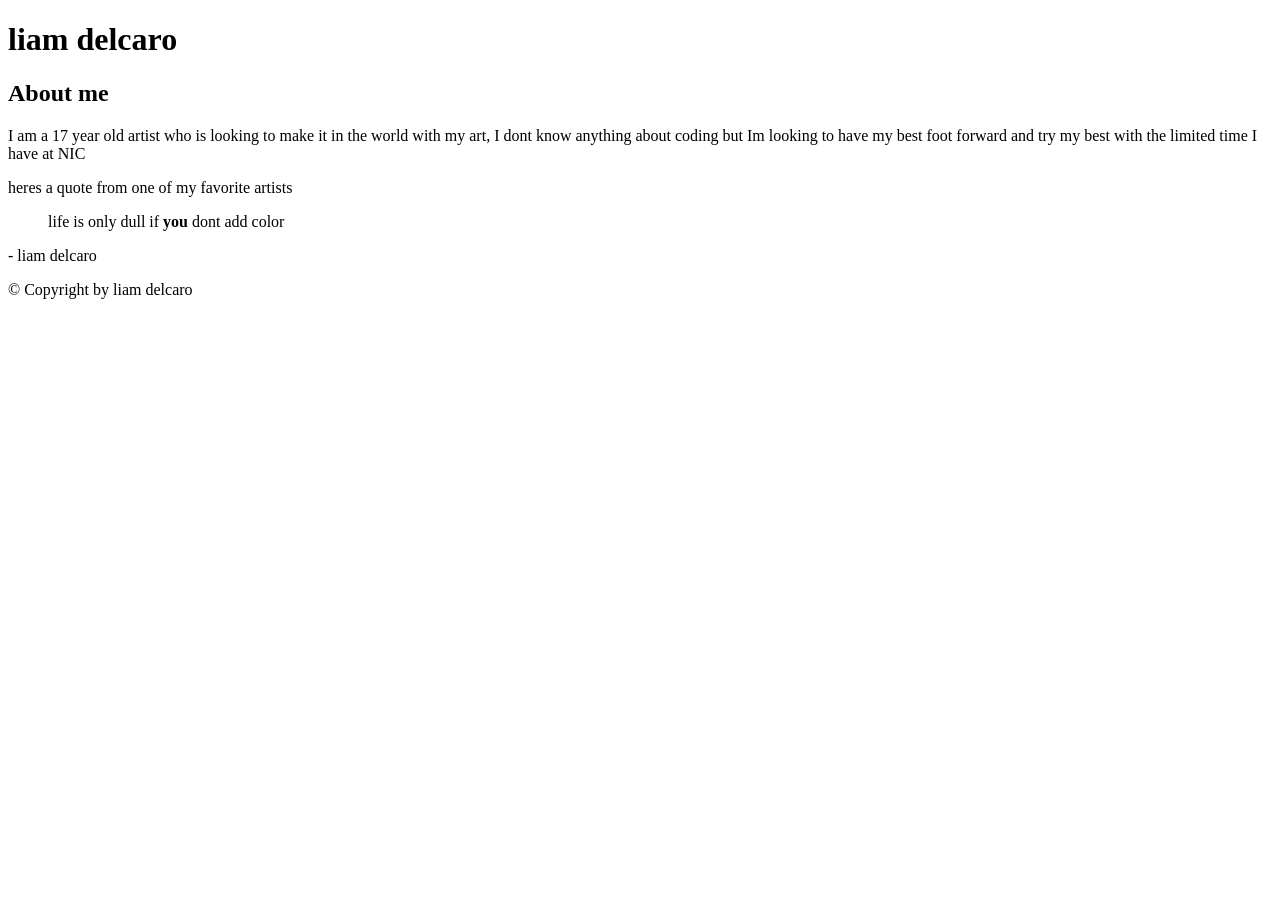
==== Exercise Files/personal-site/index.html @ 8e32c068 "changed title Changed the title to be my name" ====
<!DOCTYPE html>
<html lang="en">
<head>
    <meta charset="UTF-8">
    <meta name="viewport" content="width=device-width, initial-scale=1.0">
    <title>Liam delcaro, artist</title>
</head>
<body>
<h1>liam delcaro</h1>
<h2>About me</h2>
<p>I am a 17 year old artist who is looking to make it in the world with my art, I dont know anything about coding but Im looking to have my best foot forward and try my best with the limited time I have at NIC</p>
<p>heres a quote from one of my favorite artists</p>
<blockquote>
    <p>life is only dull if <strong>you</strong> dont add color</p>
</blockquote>
<p>- liam delcaro</p>
<p>© Copyright by liam&nbsp;delcaro</p>
</body>
</html>
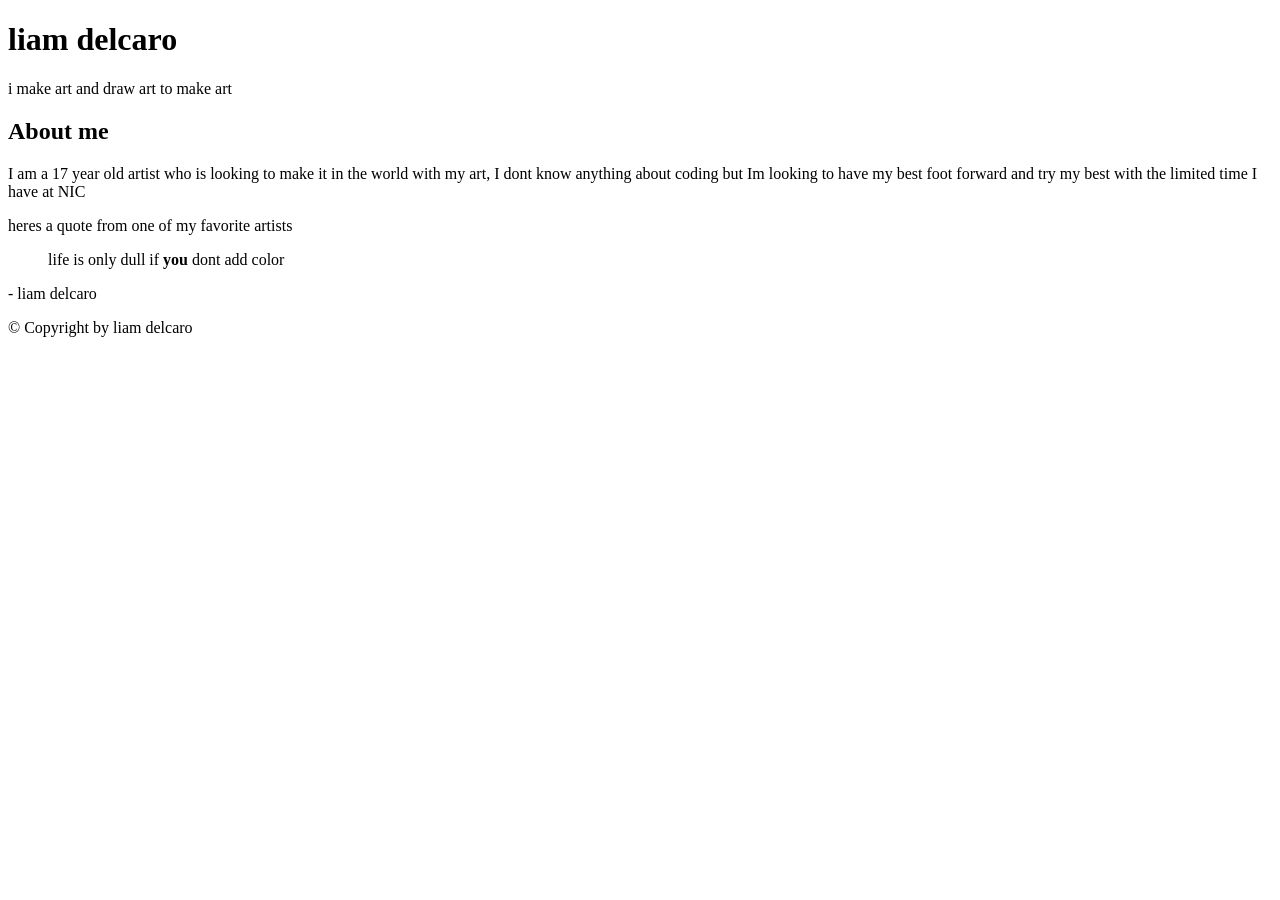
==== commit 021f4594: "Hgroup and <p> I added an hgroup between h1 and <p>" ====
--- a/Exercise Files/personal-site/index.html
+++ b/Exercise Files/personal-site/index.html
@@ -6,14 +6,24 @@
     <title>Liam delcaro, artist</title>
 </head>
 <body>
-<h1>liam delcaro</h1>
-<h2>About me</h2>
-<p>I am a 17 year old artist who is looking to make it in the world with my art, I dont know anything about coding but Im looking to have my best foot forward and try my best with the limited time I have at NIC</p>
-<p>heres a quote from one of my favorite artists</p>
-<blockquote>
-    <p>life is only dull if <strong>you</strong> dont add color</p>
-</blockquote>
-<p>- liam delcaro</p>
-<p>© Copyright by liam&nbsp;delcaro</p>
+    <header> 
+        <hgroup>
+    <h1>liam delcaro</h1> 
+    <p> i make art and draw art to make art</p>
+    </hgroup>     
+    </header>
+
+        <main>
+    <h2>About me</h2>
+    <p>I am a 17 year old artist who is looking to make it in the world with my art, I dont know anything about coding but Im looking to have my best foot forward and try my best with the limited time I have at NIC</p>
+    <p>heres a quote from one of my favorite artists</p>
+    <blockquote>
+        <p>life is only dull if <strong>you</strong> dont add color</p>
+    </blockquote>
+    <p>- liam delcaro</p>
+    </main> 
+    <footer> 
+       <p>© Copyright by liam&nbsp;delcaro</p> 
+    </footer>
 </body>
 </html>
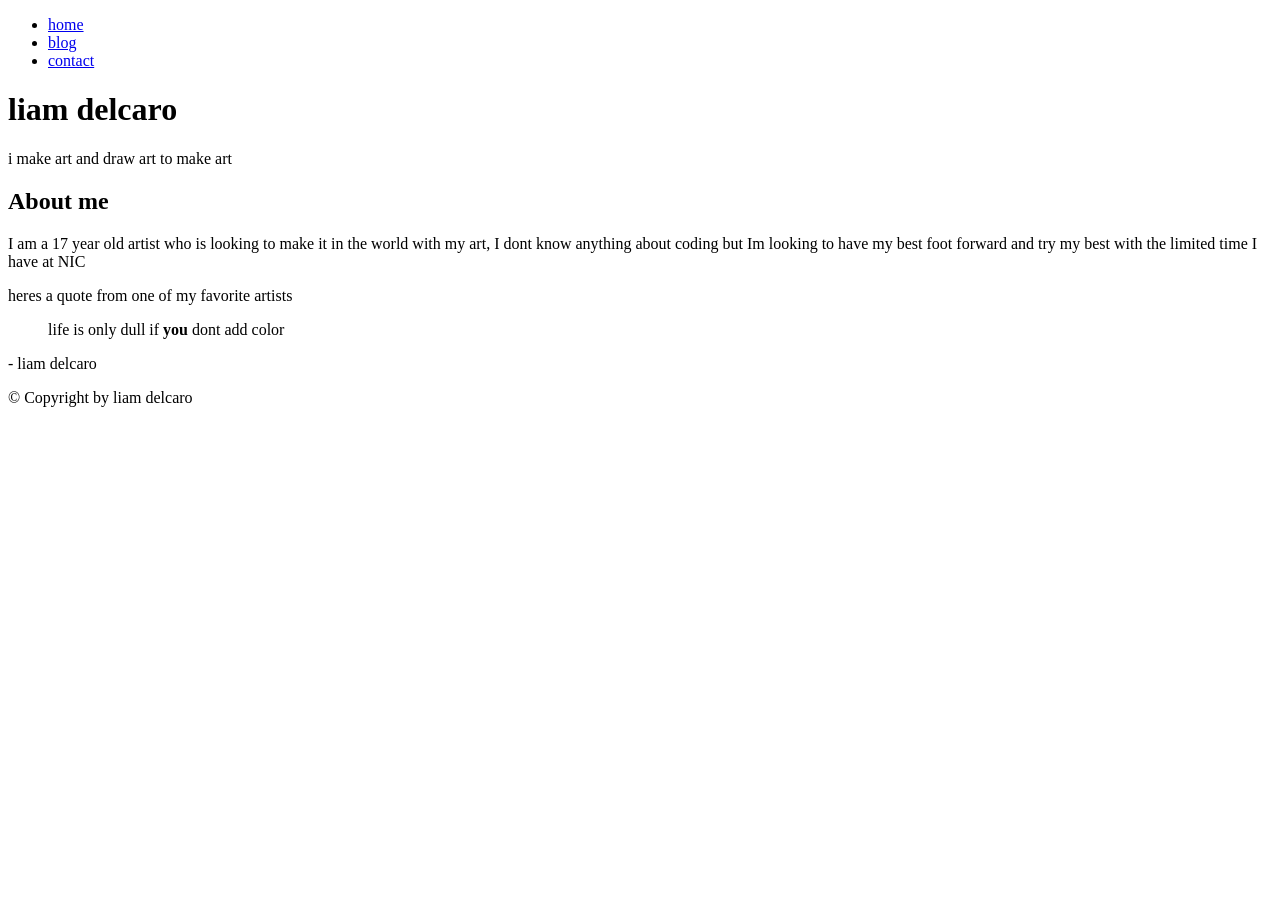
==== commit 89d54094: "Navigation links Gave the navigation links to the other two html files" ====
--- a/Exercise Files/personal-site/index.html
+++ b/Exercise Files/personal-site/index.html
@@ -7,6 +7,13 @@
 </head>
 <body>
     <header> 
+        <nav> 
+        <ul>
+            <li> <a href="index.html">home</a></li>
+            <li> <a href="blog.html">blog</a></li>
+            <li> <a href="contact.html">contact</a></li>
+        </ul>
+    </nav>
         <hgroup>
     <h1>liam delcaro</h1> 
     <p> i make art and draw art to make art</p>
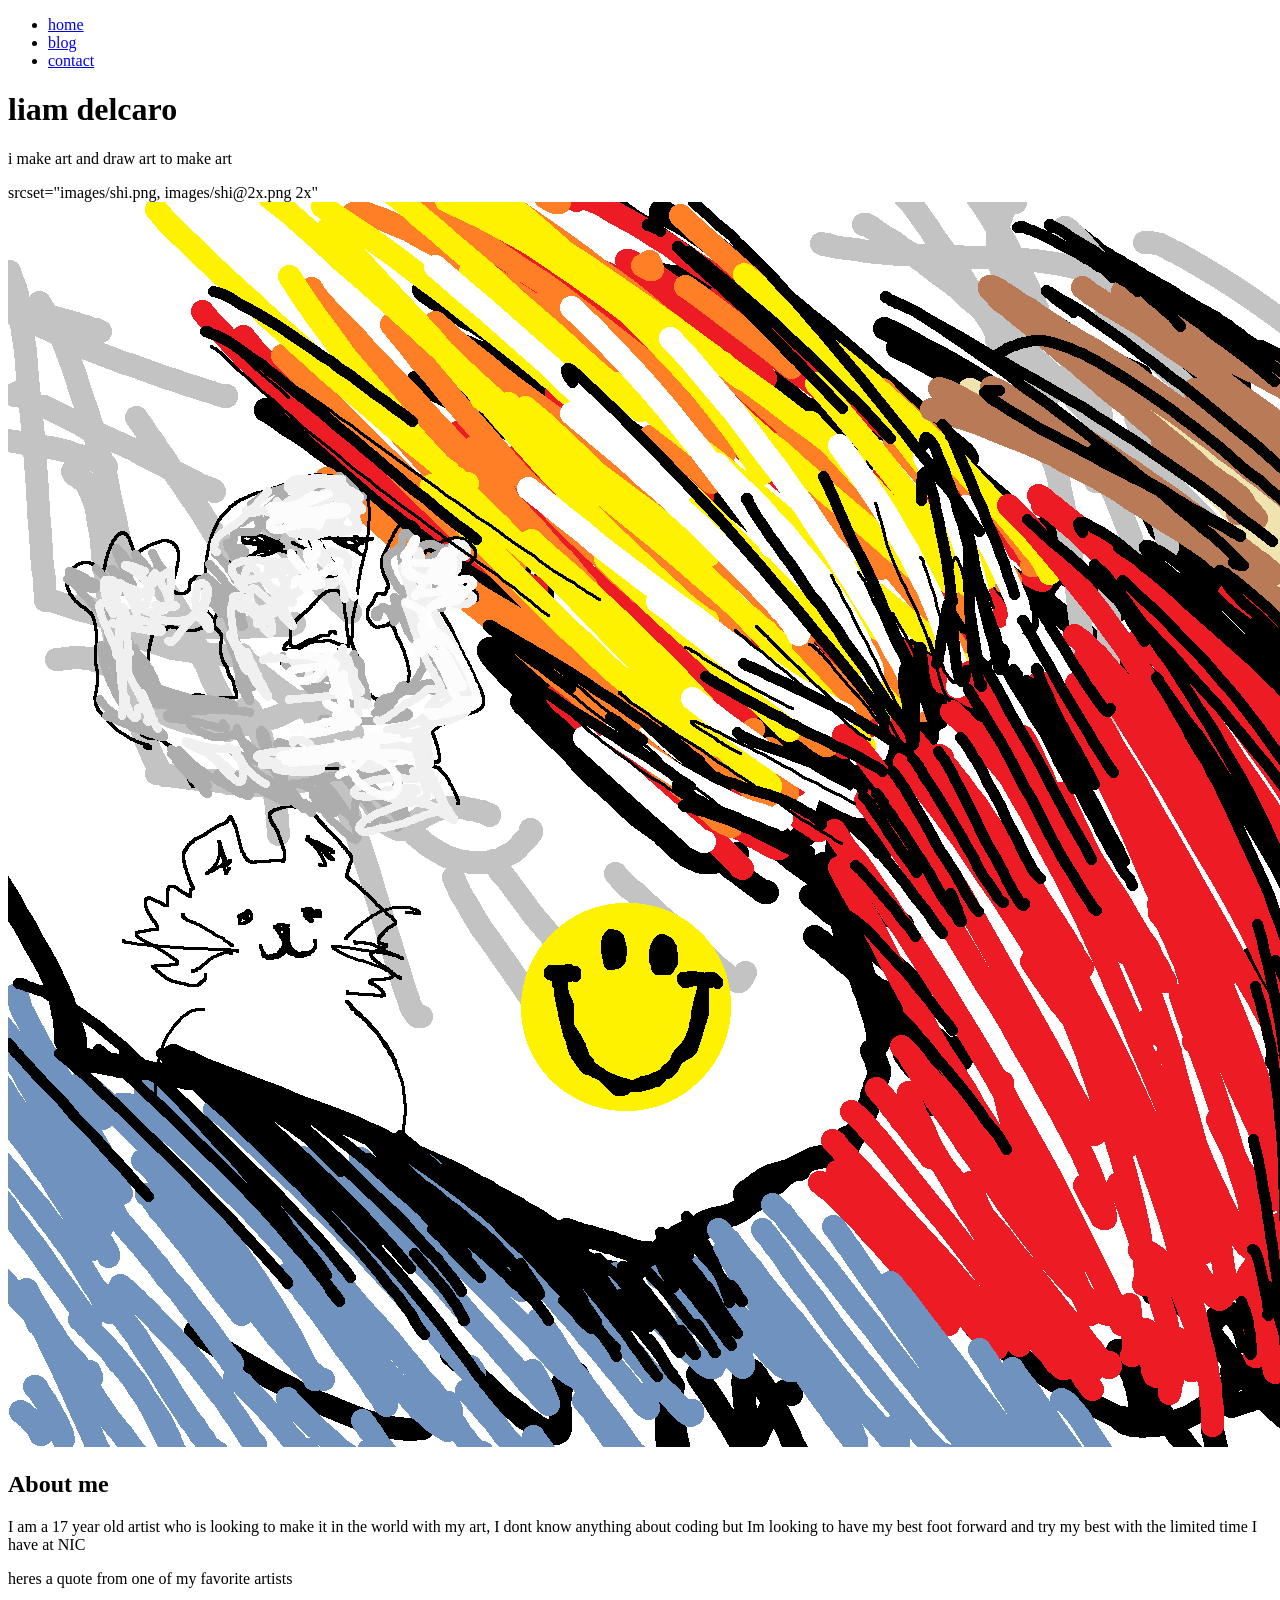
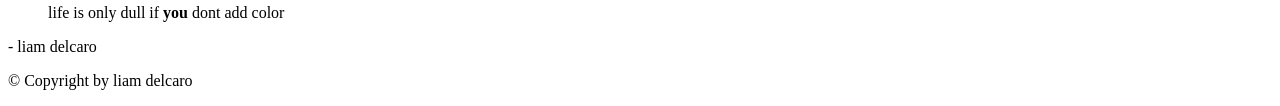
==== commit f0f02d40: "Picture I added a really big picture" ====
--- a/Exercise Files/personal-site/index.html
+++ b/Exercise Files/personal-site/index.html
@@ -21,7 +21,11 @@
     </header>
 
         <main>
-    <h2>About me</h2>
+            srcset="images/shi.png, images/shi@2x.png 2x"
+            <img src="images/shi.png" 
+            alt="dogs running around">
+    
+        <h2>About me</h2>
     <p>I am a 17 year old artist who is looking to make it in the world with my art, I dont know anything about coding but Im looking to have my best foot forward and try my best with the limited time I have at NIC</p>
     <p>heres a quote from one of my favorite artists</p>
     <blockquote>
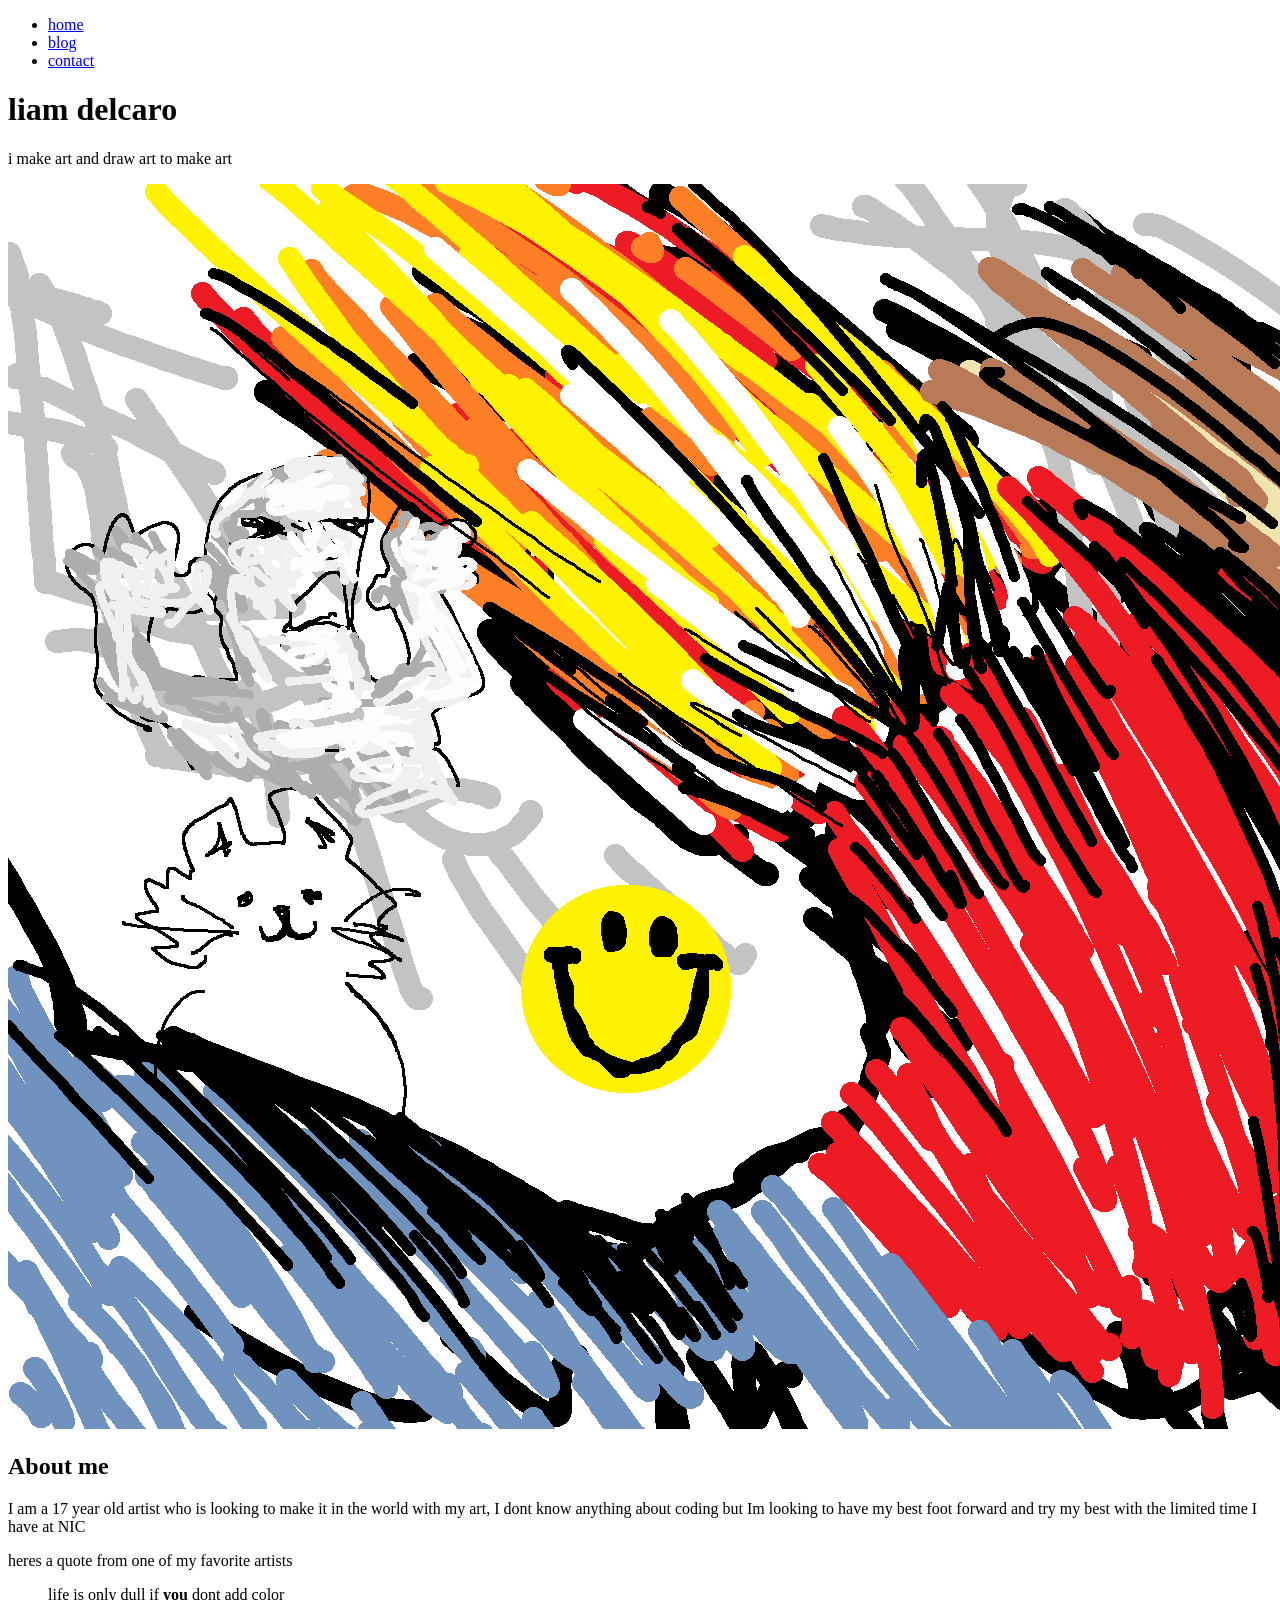
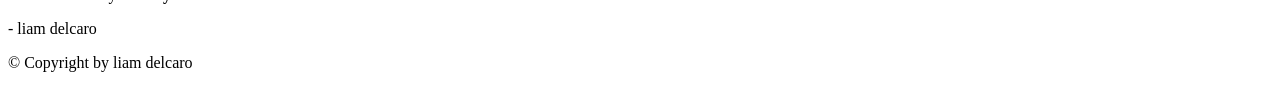
==== commit 641d17a4: "Added another picture Added the png of the dogs running around as my second img" ====
--- a/Exercise Files/personal-site/index.html
+++ b/Exercise Files/personal-site/index.html
@@ -21,8 +21,9 @@
     </header>
 
         <main>
-            srcset="images/shi.png, images/shi@2x.png 2x"
-            <img src="images/shi.png" 
+            
+            <img srcset="images/shi.png, images/dogs-square-800.png 2x"
+            src="images/shi.png" 
             alt="dogs running around">
     
         <h2>About me</h2>
